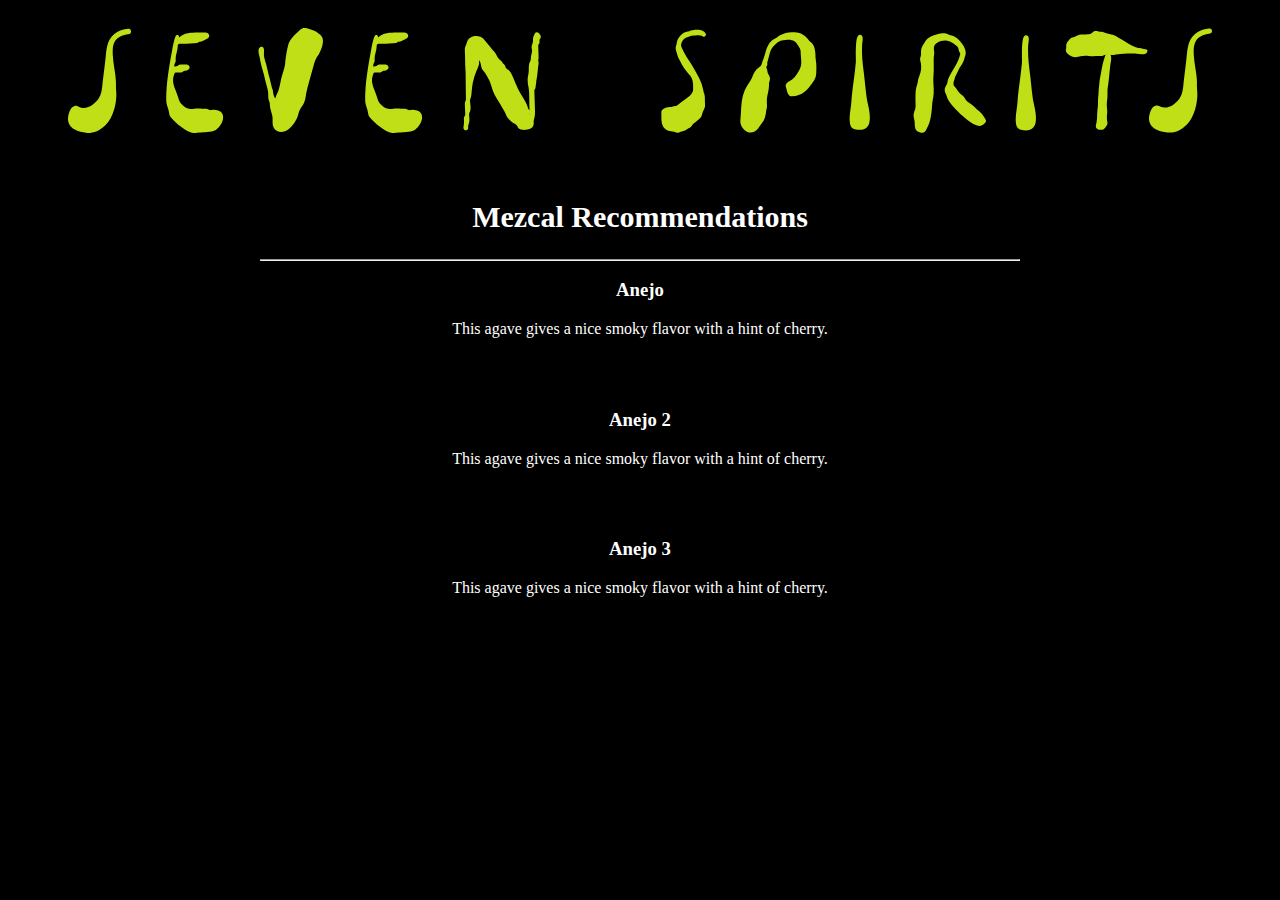
==== index.html @ ddb49ea9 "changed list.html" ====
<!DOCTYPE html>
<html lang="en">
<head>
    <meta charset="UTF-8">
    <meta name="viewport" content="width=device-width, initial-scale=1.0">
    <link rel="stylesheet" href="list.css"
    >
    <title>Mezcal List</title>
</head>
<body>
    <img class="image" src="images/sslogo.svg">
    <br></br>
    <h2>Mezcal Recommendations</h2>
    <hr></hr>
    <div>
        <h3>Anejo</h3>
        <p>This agave gives a nice smoky flavor with a hint of cherry.</p>
    </div>
    <br></br>
    <div>
        <h3>Anejo 2</h3>
        <p>This agave gives a nice smoky flavor with a hint of cherry.</p>
    </div>
    <br></br>
    <div>
        <h3>Anejo 3</h3>
        <p>This agave gives a nice smoky flavor with a hint of cherry.</p>
    </div>
    <br></br>
    </p>

</body>
</html>
---- list.css ----
*{
    text-align: center;
    background-color: black;
    color: white;
}
h2{
    font-size: 30px;
}
.image {
    padding: 20px;
    position: relative;
    margin:  0px 40px;
    border-radius: 20px
}
hr {
    width: 60%;
    position: relative;
}
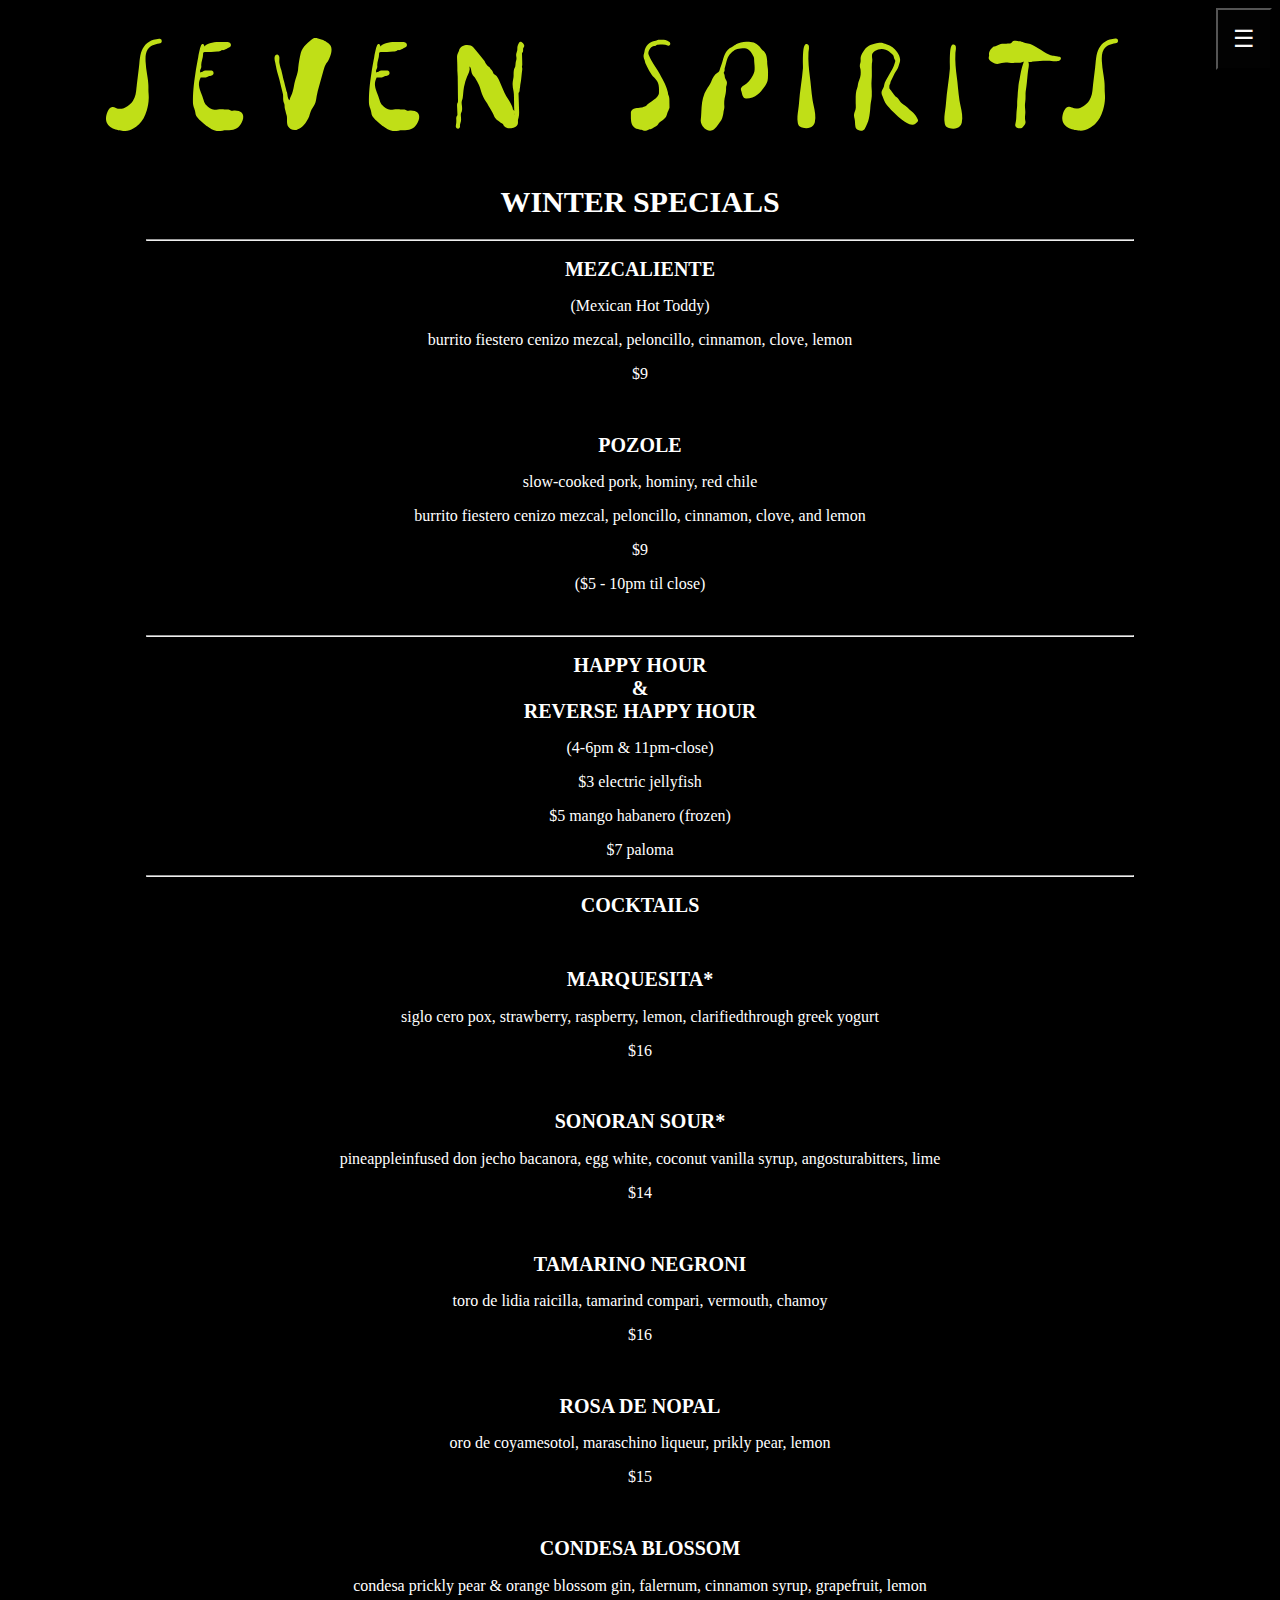
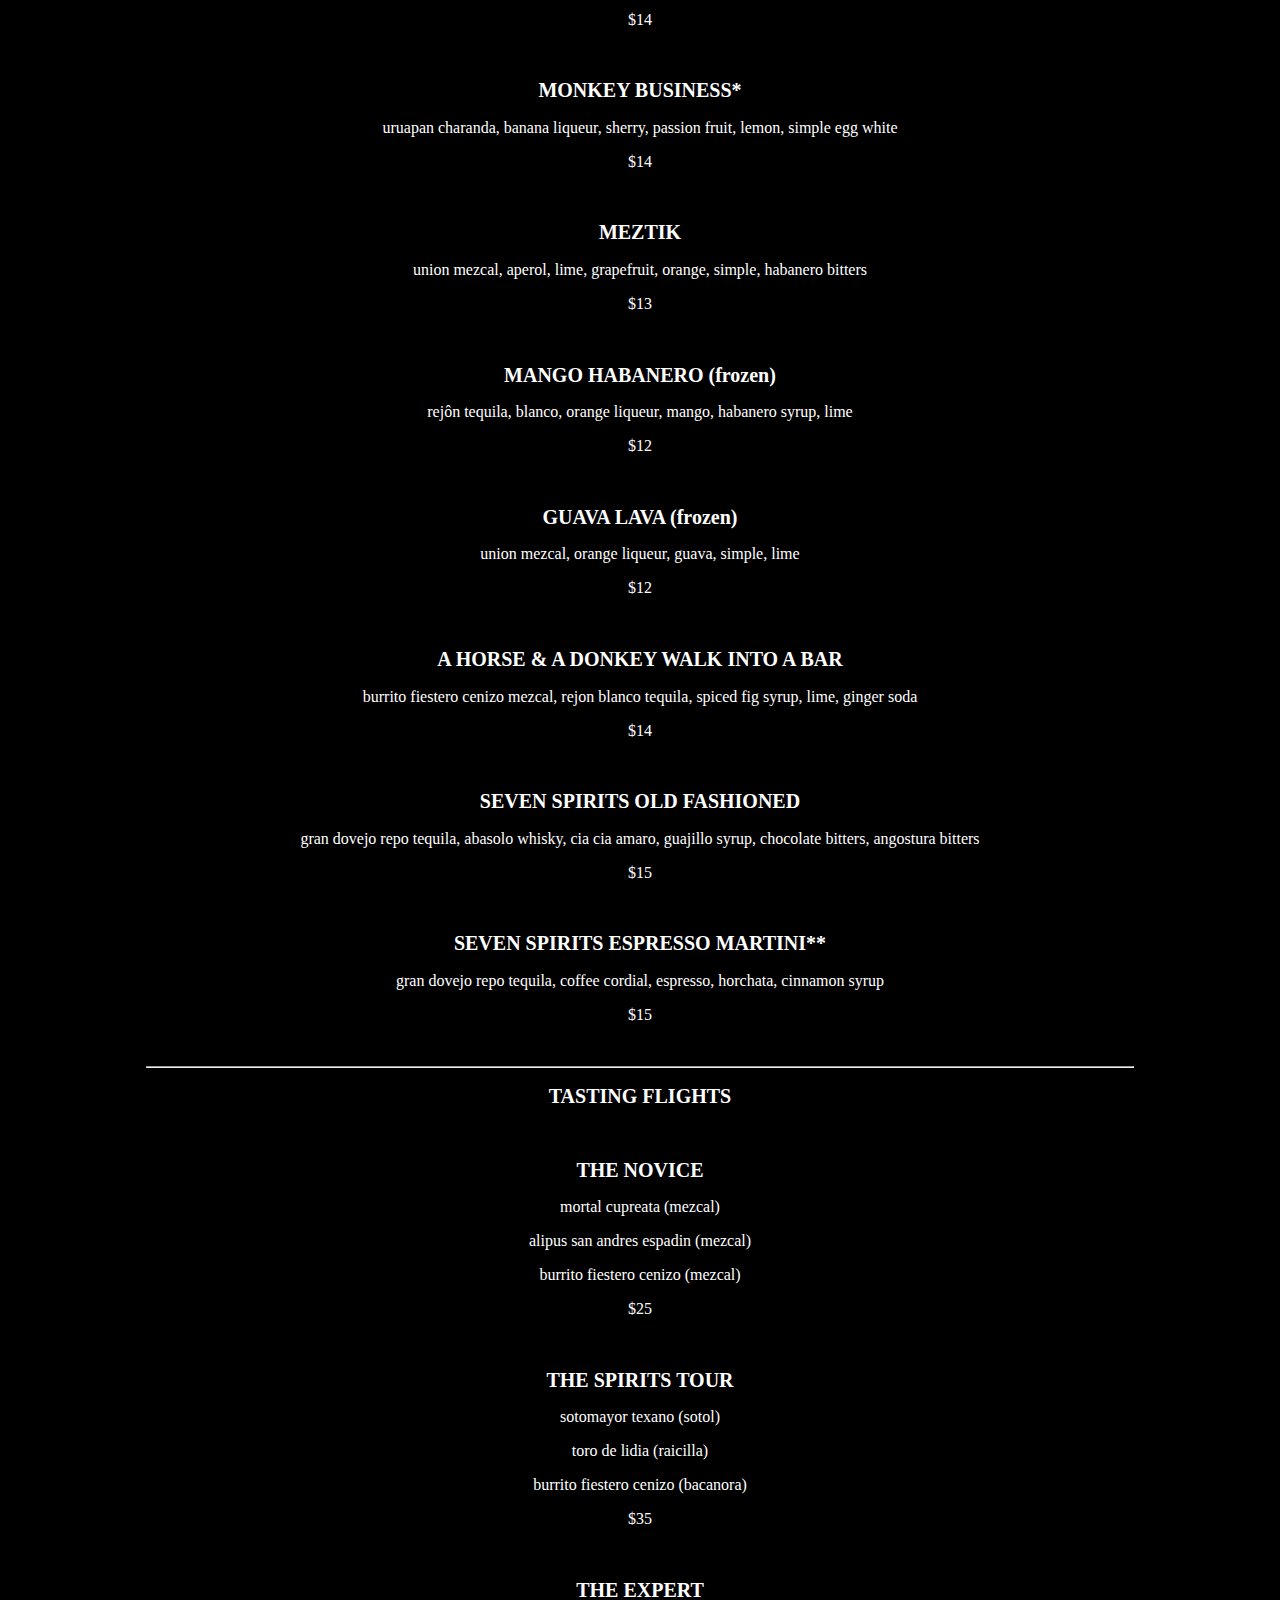
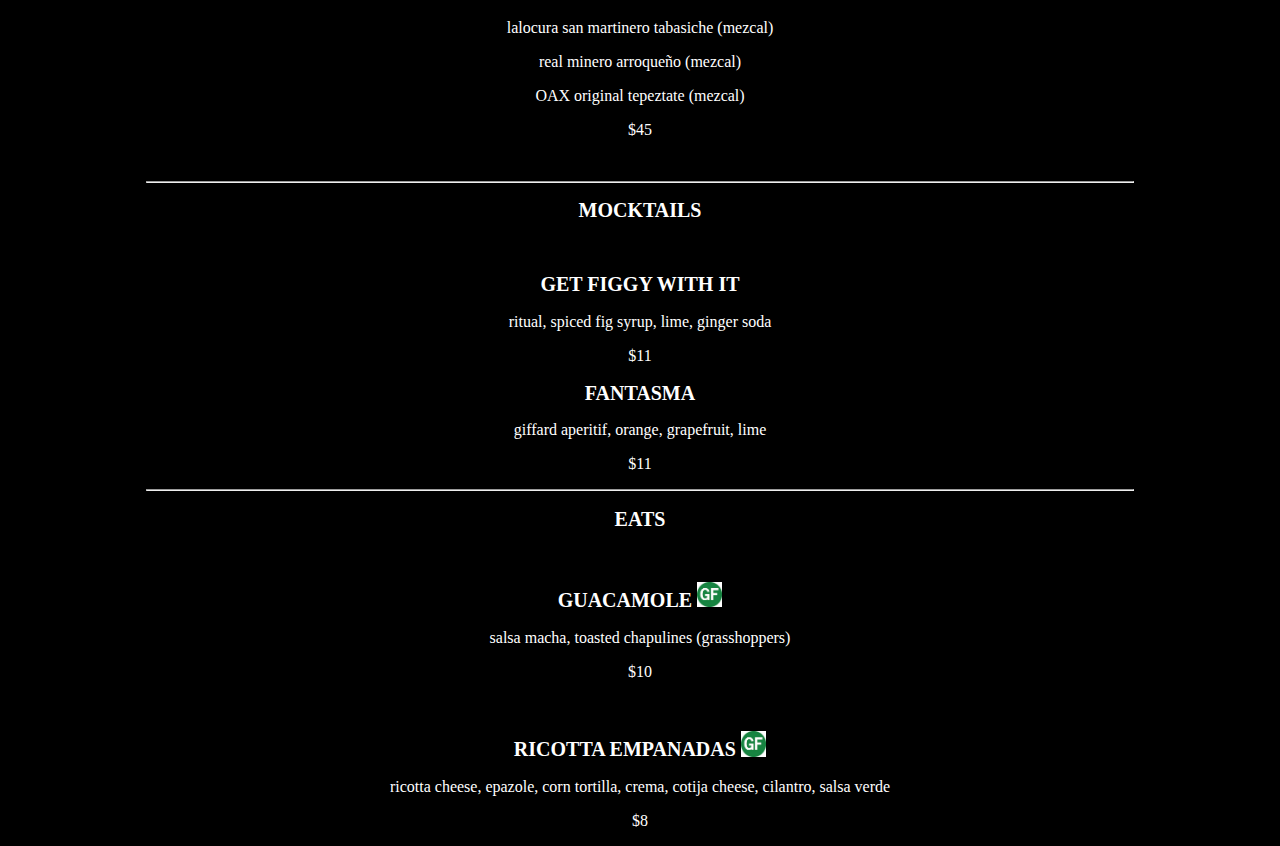
==== commit 56b2ca73: "almost finished adding all items and working on hamburger nav" ====
--- a/index.html
+++ b/index.html
@@ -3,31 +3,138 @@
 <head>
     <meta charset="UTF-8">
     <meta name="viewport" content="width=device-width, initial-scale=1.0">
-    <link rel="stylesheet" href="list.css"
-    >
+    <link rel="stylesheet" href="list.css">
     <title>Mezcal List</title>
 </head>
 <body>
+    <header>
+        <div id="hamburger-menu">
+            <button class="hamburger-button"> ☰ </button>
+            <div class="nav-links">
+                <a href="#">Recomendations</a>
+                <a href="#">Speciality Drinks</a>
+                <a href="#">Food</a>
+            </div>
+        </div>
+    </header>
     <img class="image" src="images/sslogo.svg">
-    <br></br>
-    <h2>Mezcal Recommendations</h2>
-    <hr></hr>
+    <br>
+    <h1>WINTER SPECIALS</h1>
+    <hr>
     <div>
-        <h3>Anejo</h3>
-        <p>This agave gives a nice smoky flavor with a hint of cherry.</p>
+        <h2>MEZCALIENTE</h2>
+        <P>(Mexican Hot Toddy)</P>
+        <p>burrito fiestero cenizo mezcal, peloncillo, cinnamon, clove, lemon</p>
+        <p>$9</p>
     </div>
-    <br></br>
+    <br>
     <div>
-        <h3>Anejo 2</h3>
-        <p>This agave gives a nice smoky flavor with a hint of cherry.</p>
+        <h2>POZOLE</h2>
+        <P>slow-cooked pork, hominy, red chile</P>
+        <p>burrito fiestero cenizo mezcal, peloncillo, cinnamon, clove, and lemon</p>
+        <p>$9</p>
+        <p>($5 - 10pm til close)</p>
     </div>
-    <br></br>
-    <div>
-        <h3>Anejo 3</h3>
-        <p>This agave gives a nice smoky flavor with a hint of cherry.</p>
-    </div>
-    <br></br>
-    </p>
+    <br>
+    <hr>
+    <h2>HAPPY HOUR<BR>&<BR>REVERSE HAPPY HOUR</h2>
+        <P>(4-6pm & 11pm-close)</P>
+        <p>$3 electric jellyfish</p>
+        <p>$5 mango habanero (frozen)</p>
+        <p>$7 paloma</p>
+    <hr>
+    <h2>COCKTAILS</h2>
+    <BR>
+    <H2>MARQUESITA*</H2>
+    <p>siglo cero pox, strawberry, raspberry, lemon, clarifiedthrough greek yogurt</p>
+    <p>$16</p>
+    <br>
+    <h2>SONORAN SOUR*</h2>
+    <p>pineappleinfused don jecho bacanora, egg white, coconut vanilla syrup, angosturabitters, lime</p>
+    <p>$14</p>
+    <br>
+    <h2>TAMARINO NEGRONI</h2>
+    <p>toro de lidia raicilla, tamarind compari, vermouth, chamoy</p>
+    <p>$16</p>
+    <br>
+    <h2>ROSA DE NOPAL</h2>
+    <p>oro de coyamesotol, maraschino liqueur, prikly pear, lemon</p>
+    <p>$15</p>
+    <br>
+    <h2>CONDESA BLOSSOM</h2>
+    <p>condesa prickly pear & orange blossom gin, falernum, cinnamon syrup, grapefruit, lemon</p>
+    <p>$14</p>
+    <br>
+    <h2>MONKEY BUSINESS*</h2>
+    <p>uruapan charanda, banana liqueur, sherry, passion fruit, lemon, simple egg white</p>
+    <p>$14</p>
+    <br>
+    <h2>MEZTIK</h2>
+    <p>union mezcal, aperol, lime, grapefruit, orange, simple, habanero bitters</p>
+    <p>$13</p>
+    <br>
+    <h2>MANGO HABANERO (frozen)</h2>
+    <p>rejôn tequila, blanco, orange liqueur, mango, habanero syrup, lime</p>
+    <p>$12</p>
+    <br>
+    <h2>GUAVA LAVA (frozen)</h2>
+    <p>union mezcal, orange liqueur, guava, simple, lime</p>
+    <p>$12</p>
+    <br>
+    <h2>A HORSE & A DONKEY WALK INTO A BAR</h2>
+    <p>burrito fiestero cenizo mezcal, rejon blanco tequila, spiced fig syrup, lime, ginger soda</p>
+    <p>$14</p>
+    <br>
+    <h2>SEVEN SPIRITS OLD FASHIONED</h2>
+    <p>gran dovejo repo tequila, abasolo whisky, cia cia amaro, guajillo syrup, chocolate bitters, angostura bitters</p>
+    <p>$15</p>
+    <br>
+    <h2>SEVEN SPIRITS ESPRESSO MARTINI**</h2>
+    <p>gran dovejo repo tequila, coffee cordial, espresso, horchata, cinnamon syrup</p>
+    <p>$15</p>
+    <br>
+    <hr>
+    <h2>TASTING FLIGHTS</h2>
+    <BR>
+    <h2>THE NOVICE</h2>
+    <p>mortal cupreata (mezcal)</p>
+    <p>alipus san andres espadin (mezcal)</p>
+    <p>burrito fiestero cenizo (mezcal)</p>
+    <p>$25</p>
+    <br>
+    <h2>THE SPIRITS TOUR</h2>
+    <p>sotomayor texano (sotol)</p>
+    <p>toro de lidia (raicilla)</p>
+    <p>burrito fiestero cenizo (bacanora)</p>
+    <p>$35</p>
+    <br>
+    <h2>THE EXPERT</h2>
+    <p>lalocura san martinero tabasiche (mezcal)</p>
+    <p>real minero arroqueño (mezcal)</p>
+    <p>OAX original tepeztate (mezcal)</p>
+    <p>$45</p>
+    <br>
+    <hr>
+    <h2>MOCKTAILS</h2>
+    <BR>
+        <H2>GET FIGGY WITH IT</H2>
+        <p>ritual, spiced fig syrup, lime, ginger soda</p>
+        <p>$11</p>
+        <H2>FANTASMA</H2>
+        <p>giffard aperitif, orange, grapefruit, lime</p>
+        <p>$11</p>
+<hr>
+<h2>EATS</h2>
+<BR>
+    <h2>GUACAMOLE <img src="images/gf.jpeg" class="gf"></h2>
+    <P>salsa macha, toasted chapulines (grasshoppers)</P>
+    <p>$10</p>
+    <br>
+    <h2>RICOTTA EMPANADAS <img src="images/gf.jpeg" class="gf"></h2>
+    <P>ricotta cheese, epazole, corn tortilla, crema, cotija cheese, cilantro, salsa verde</P>
+    <p>$8</p>
+
 
 </body>
+<script src="list.js"></script>
 </html>
--- a/list.css
+++ b/list.css
@@ -3,16 +3,54 @@
     background-color: black;
     color: white;
 }
-h2{
+h1{
     font-size: 30px;
 }
+h2{
+    font-size: 20px;
+}
 .image {
-    padding: 20px;
+    width: 80%;
+    padding: 30px 30px;
     position: relative;
     margin:  0px 40px;
     border-radius: 20px
 }
 hr {
-    width: 60%;
+    width: 78%;
     position: relative;
+}
+button.hamburger-button{
+    float: right;
+}
+.hamburger-button {
+    background-color: #020202;
+    color: rgb(251, 249, 249);
+    padding: 15px;
+    font-size: 24px;
+    cursor: pointer;
+ }
+ .nav-links {
+    display: none;
+    background-color: #333;
+    color: white;
+ }
+ .nav-links a {
+    display: block;
+    padding: 15px;
+    color: white;
+    text-decoration: none;
+ }
+ .nav-links a:hover {
+    background-color: #111;
+ }
+ .gf {
+    width: 2%;
+    position: relative;
+ }
+
+@media (max-width:600px){
+    body {
+        font-size: 14px;
+    }
 }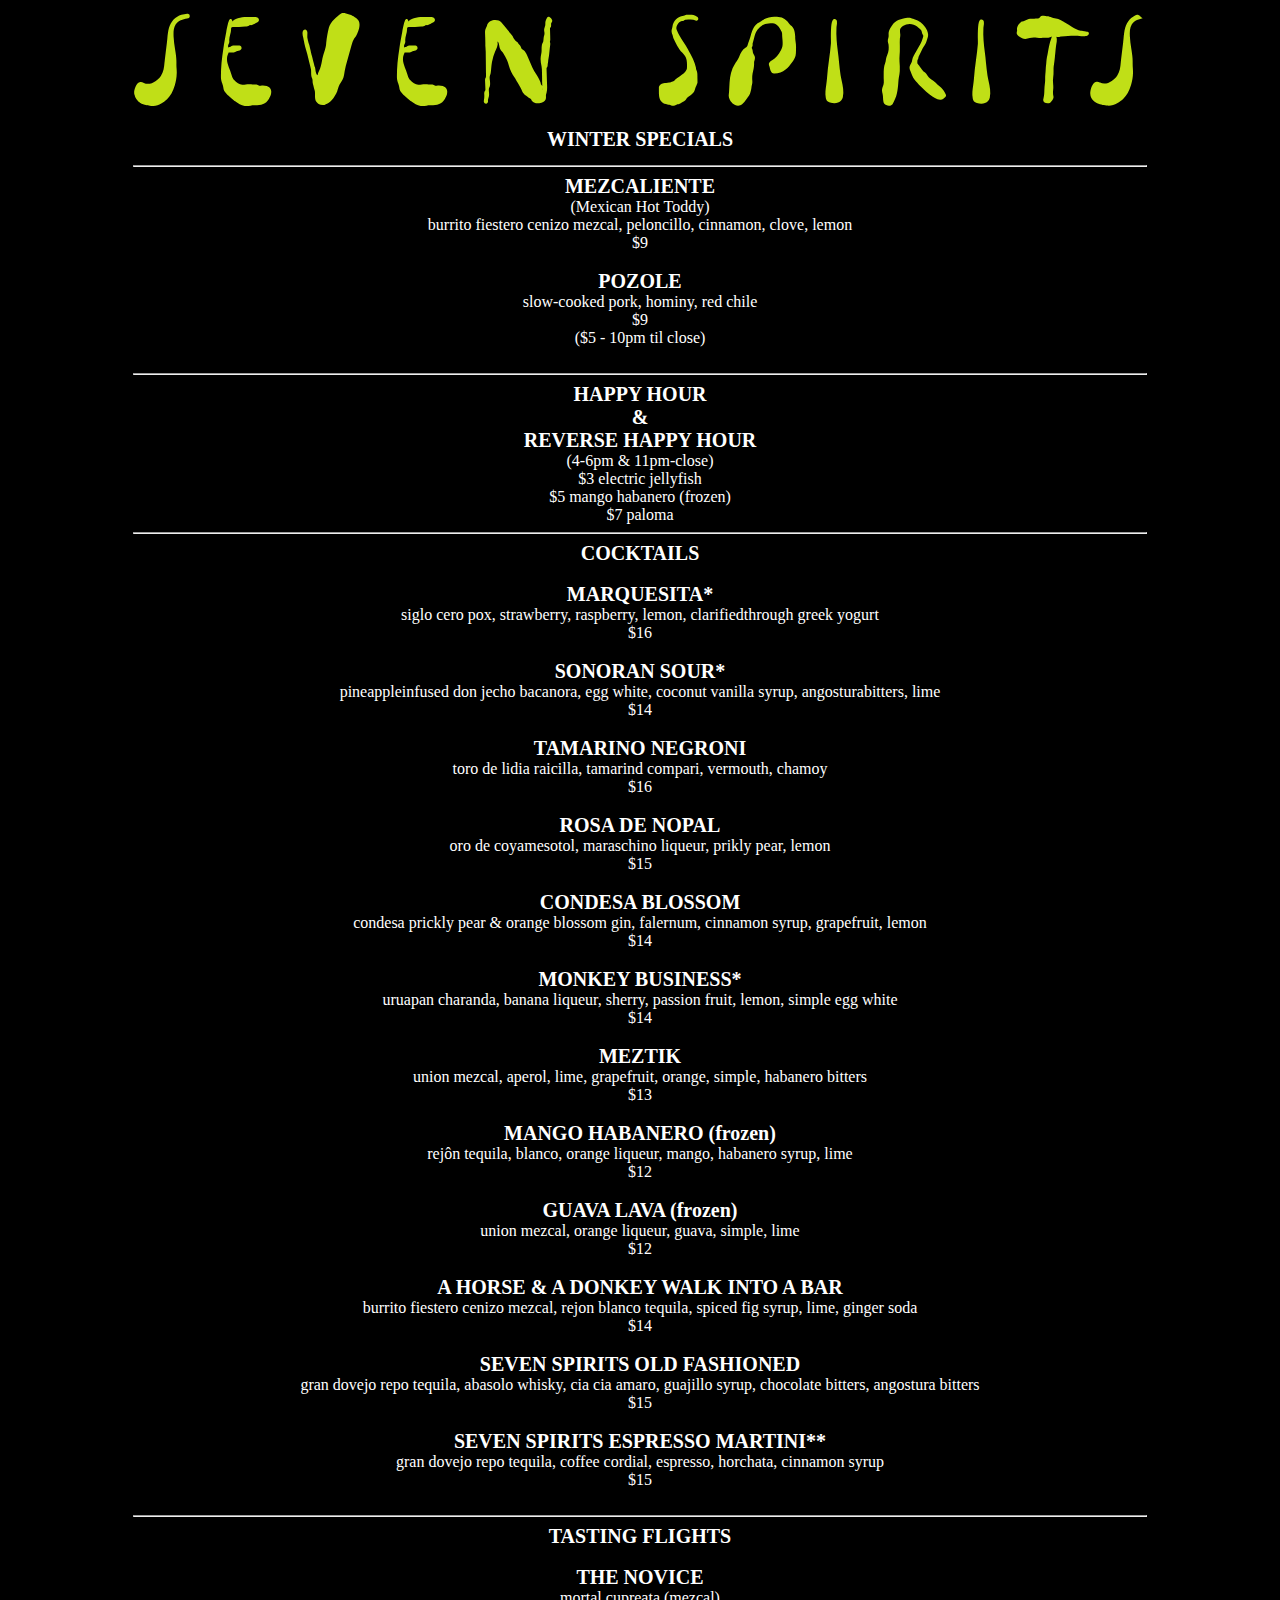
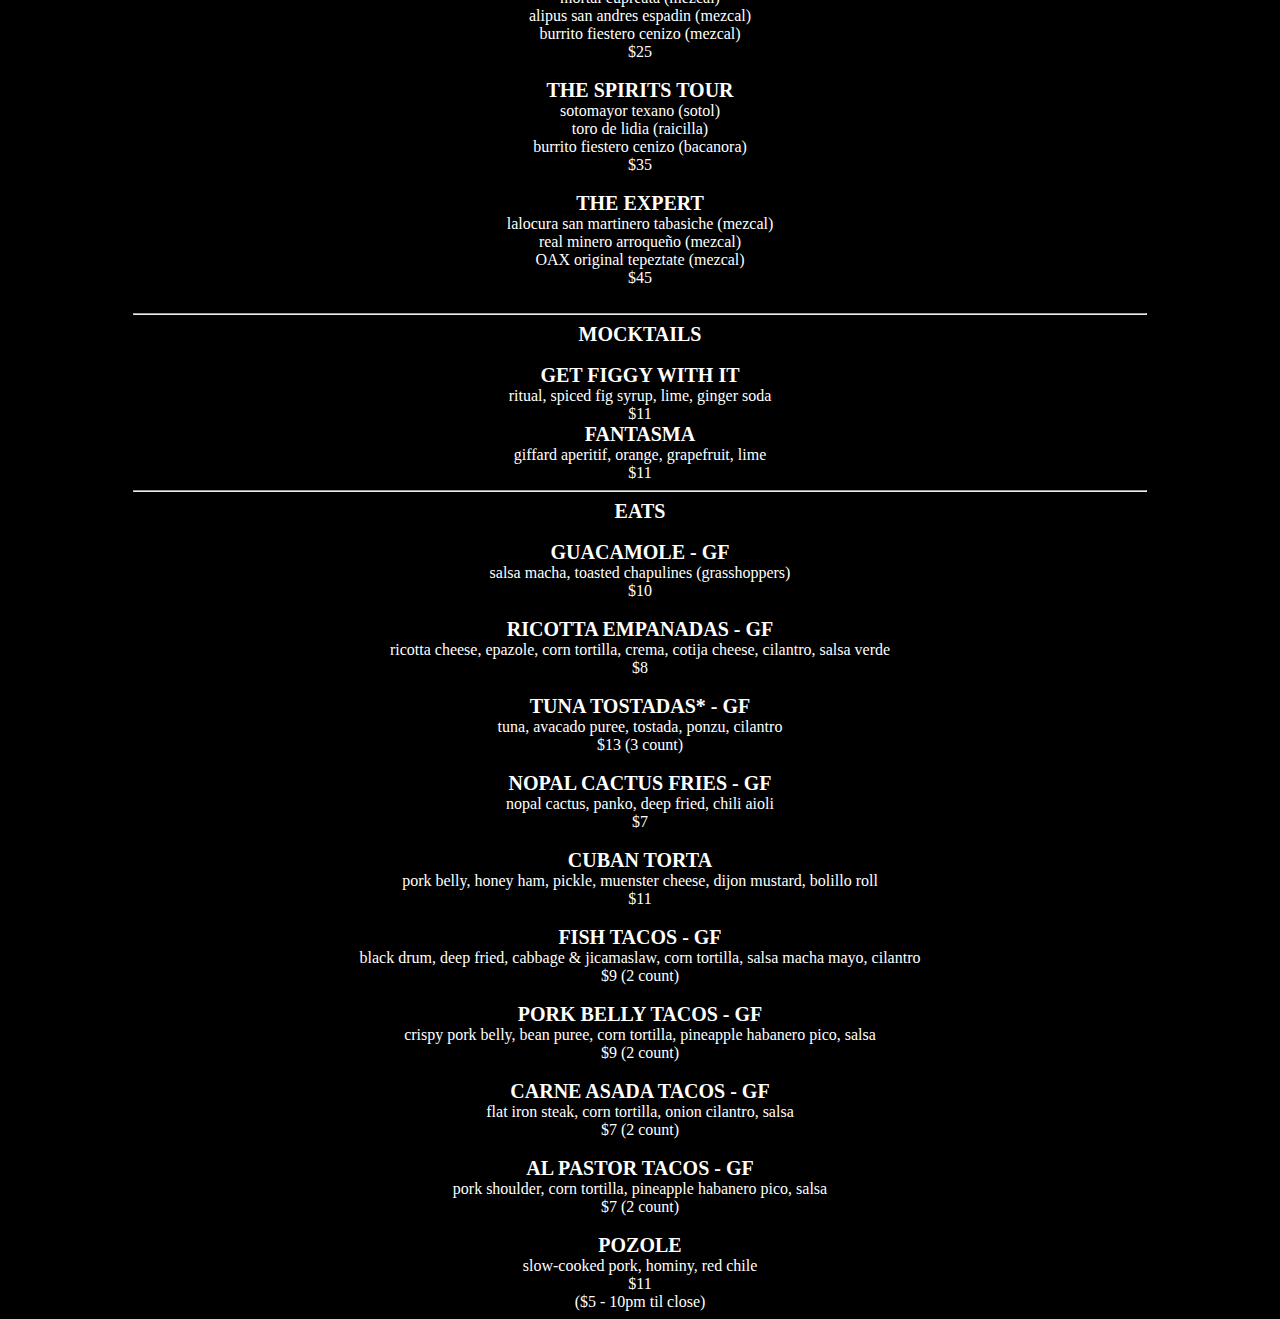
==== commit 68e990c2: "edits on css and deleted hamburger menu" ====
--- a/index.html
+++ b/index.html
@@ -7,31 +7,20 @@
     <title>Mezcal List</title>
 </head>
 <body>
-    <header>
-        <div id="hamburger-menu">
-            <button class="hamburger-button"> ☰ </button>
-            <div class="nav-links">
-                <a href="#">Recomendations</a>
-                <a href="#">Speciality Drinks</a>
-                <a href="#">Food</a>
-            </div>
-        </div>
-    </header>
     <img class="image" src="images/sslogo.svg">
     <br>
     <h1>WINTER SPECIALS</h1>
     <hr>
     <div>
         <h2>MEZCALIENTE</h2>
-        <P>(Mexican Hot Toddy)</P>
+        <p>(Mexican Hot Toddy)</p>
         <p>burrito fiestero cenizo mezcal, peloncillo, cinnamon, clove, lemon</p>
         <p>$9</p>
     </div>
     <br>
     <div>
         <h2>POZOLE</h2>
-        <P>slow-cooked pork, hominy, red chile</P>
-        <p>burrito fiestero cenizo mezcal, peloncillo, cinnamon, clove, and lemon</p>
+        <p>slow-cooked pork, hominy, red chile</p>
         <p>$9</p>
         <p>($5 - 10pm til close)</p>
     </div>
@@ -44,7 +33,7 @@
         <p>$7 paloma</p>
     <hr>
     <h2>COCKTAILS</h2>
-    <BR>
+    <br>
     <H2>MARQUESITA*</H2>
     <p>siglo cero pox, strawberry, raspberry, lemon, clarifiedthrough greek yogurt</p>
     <p>$16</p>
@@ -95,7 +84,7 @@
     <br>
     <hr>
     <h2>TASTING FLIGHTS</h2>
-    <BR>
+    <br>
     <h2>THE NOVICE</h2>
     <p>mortal cupreata (mezcal)</p>
     <p>alipus san andres espadin (mezcal)</p>
@@ -116,7 +105,7 @@
     <br>
     <hr>
     <h2>MOCKTAILS</h2>
-    <BR>
+    <br>
         <H2>GET FIGGY WITH IT</H2>
         <p>ritual, spiced fig syrup, lime, ginger soda</p>
         <p>$11</p>
@@ -125,16 +114,47 @@
         <p>$11</p>
 <hr>
 <h2>EATS</h2>
-<BR>
-    <h2>GUACAMOLE <img src="images/gf.jpeg" class="gf"></h2>
+<br>
+    <h2>GUACAMOLE -  GF</h2>
     <P>salsa macha, toasted chapulines (grasshoppers)</P>
     <p>$10</p>
     <br>
-    <h2>RICOTTA EMPANADAS <img src="images/gf.jpeg" class="gf"></h2>
-    <P>ricotta cheese, epazole, corn tortilla, crema, cotija cheese, cilantro, salsa verde</P>
+    <h2>RICOTTA EMPANADAS - GF</h2>
+    <p>ricotta cheese, epazole, corn tortilla, crema, cotija cheese, cilantro, salsa verde</p>
     <p>$8</p>
-
-
+    <br>
+    <h2>TUNA TOSTADAS* - GF</h2>
+    <p>tuna, avacado puree, tostada, ponzu, cilantro</p>
+    <p>$13 (3 count)</p>
+    <br>
+    <h2>NOPAL CACTUS FRIES - GF</h2>
+    <p>nopal cactus, panko, deep fried, chili aioli</p>
+    <p>$7</p>
+    <br>
+    <h2>CUBAN TORTA</h2>
+    <p>pork belly, honey ham, pickle, muenster cheese, dijon mustard, bolillo roll</p>
+    <p>$11</p>
+    <br>
+    <h2>FISH TACOS - GF</h2>
+    <p>black drum, deep fried, cabbage & jicamaslaw, corn tortilla, salsa macha mayo, cilantro</p>
+    <p>$9 (2 count)</p>
+    <br>
+    <h2>PORK BELLY TACOS - GF</h2>
+    <p>crispy pork belly, bean puree, corn tortilla, pineapple habanero pico, salsa</p>
+    <p>$9 (2 count)</p>
+    <br>
+    <h2>CARNE ASADA TACOS - GF</h2>
+    <p>flat iron steak, corn tortilla, onion cilantro, salsa</p>
+    <p>$7 (2 count)</p>
+    <br>
+    <h2>AL PASTOR TACOS - GF</h2>
+    <p>pork shoulder, corn tortilla, pineapple habanero pico, salsa</p>
+    <p>$7 (2 count)</p>
+    <br>
+    <h2>POZOLE</h2>
+    <p>slow-cooked pork, hominy, red chile</p>
+    <p>$11</p>
+    <p>($5 - 10pm til close)</p>
 </body>
 <script src="list.js"></script>
 </html>
--- a/list.css
+++ b/list.css
@@ -2,31 +2,35 @@
     text-align: center;
     background-color: black;
     color: white;
+    
+}
+p{
+    margin: 0 40px;
 }
 h1{
-    font-size: 30px;
+    font-size: 20px;
 }
 h2{
     font-size: 20px;
+    margin: 0 40px;
 }
 .image {
     width: 80%;
-    padding: 30px 30px;
+    padding: 5px 5px ;
     position: relative;
     margin:  0px 40px;
     border-radius: 20px
 }
 hr {
-    width: 78%;
+    width: 80%;
     position: relative;
 }
 button.hamburger-button{
-    float: right;
+    float: left;
 }
 .hamburger-button {
     background-color: #020202;
     color: rgb(251, 249, 249);
-    padding: 15px;
     font-size: 24px;
     cursor: pointer;
  }
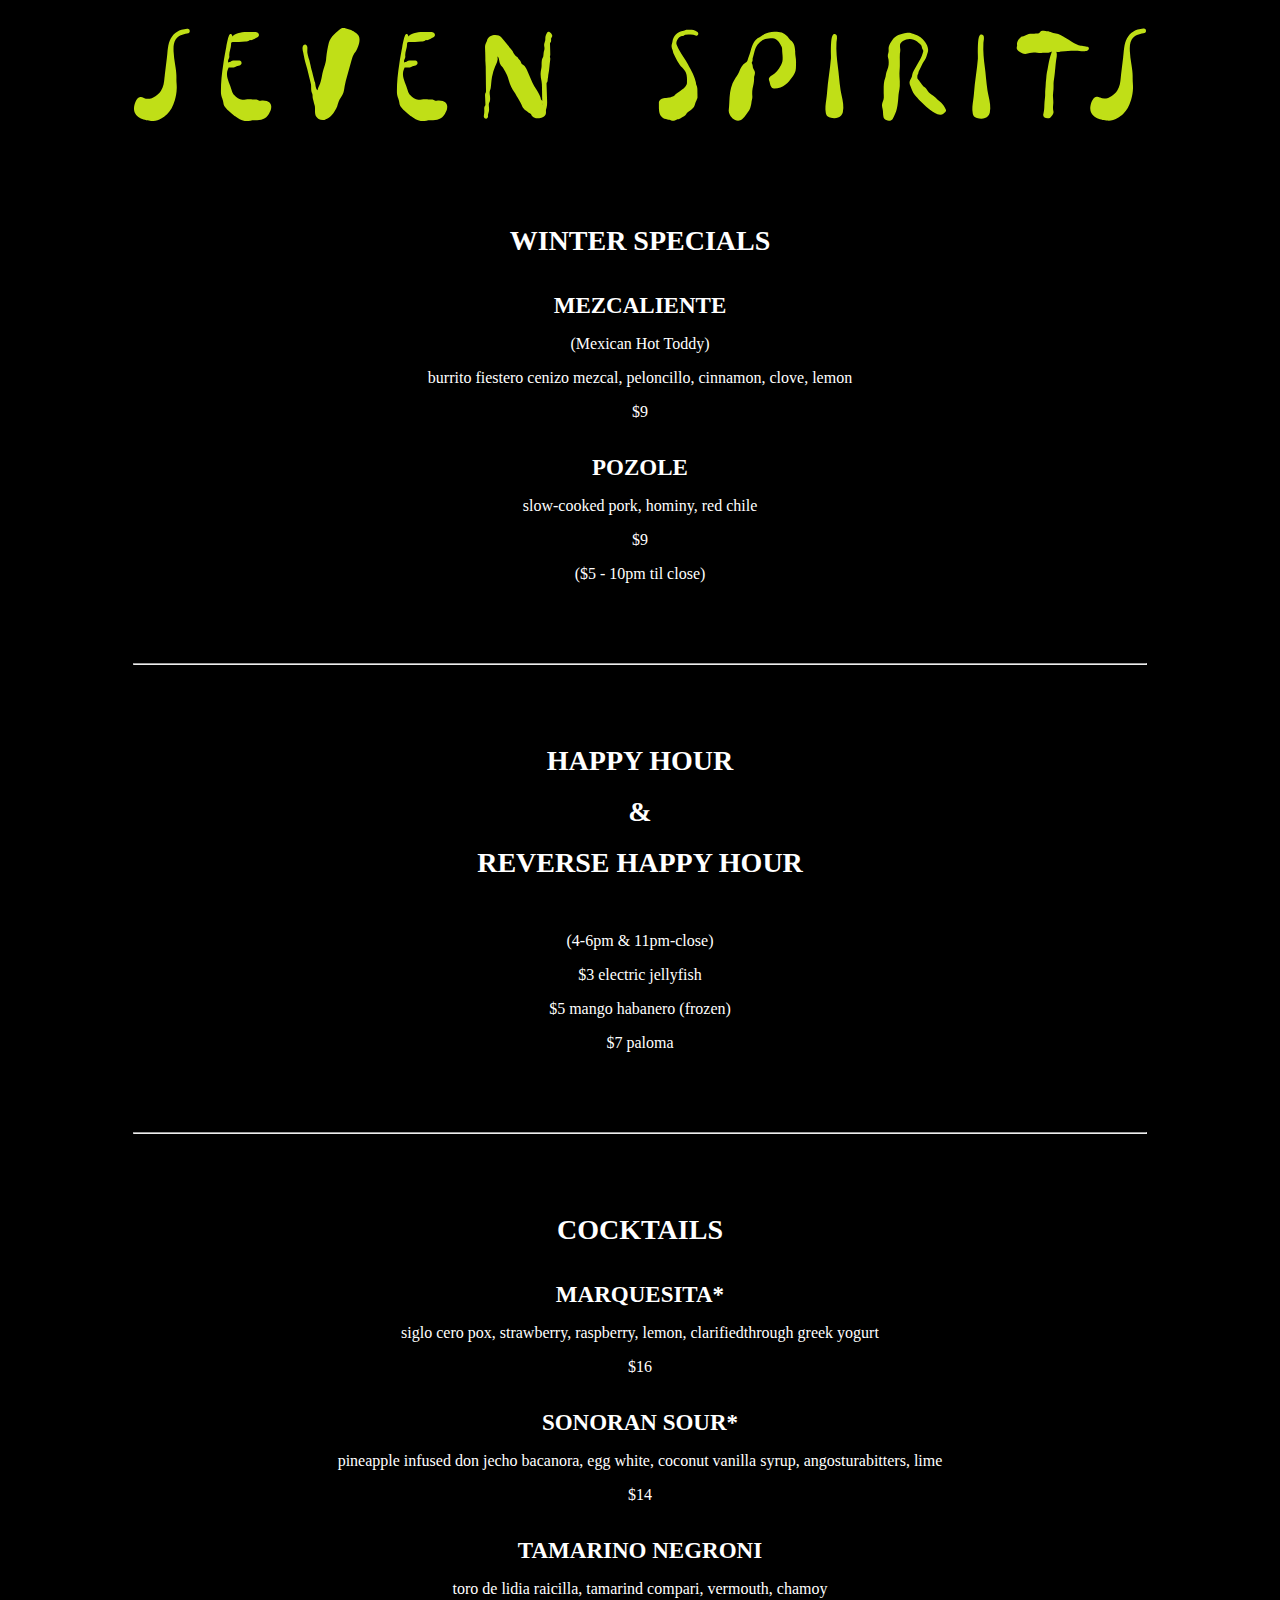
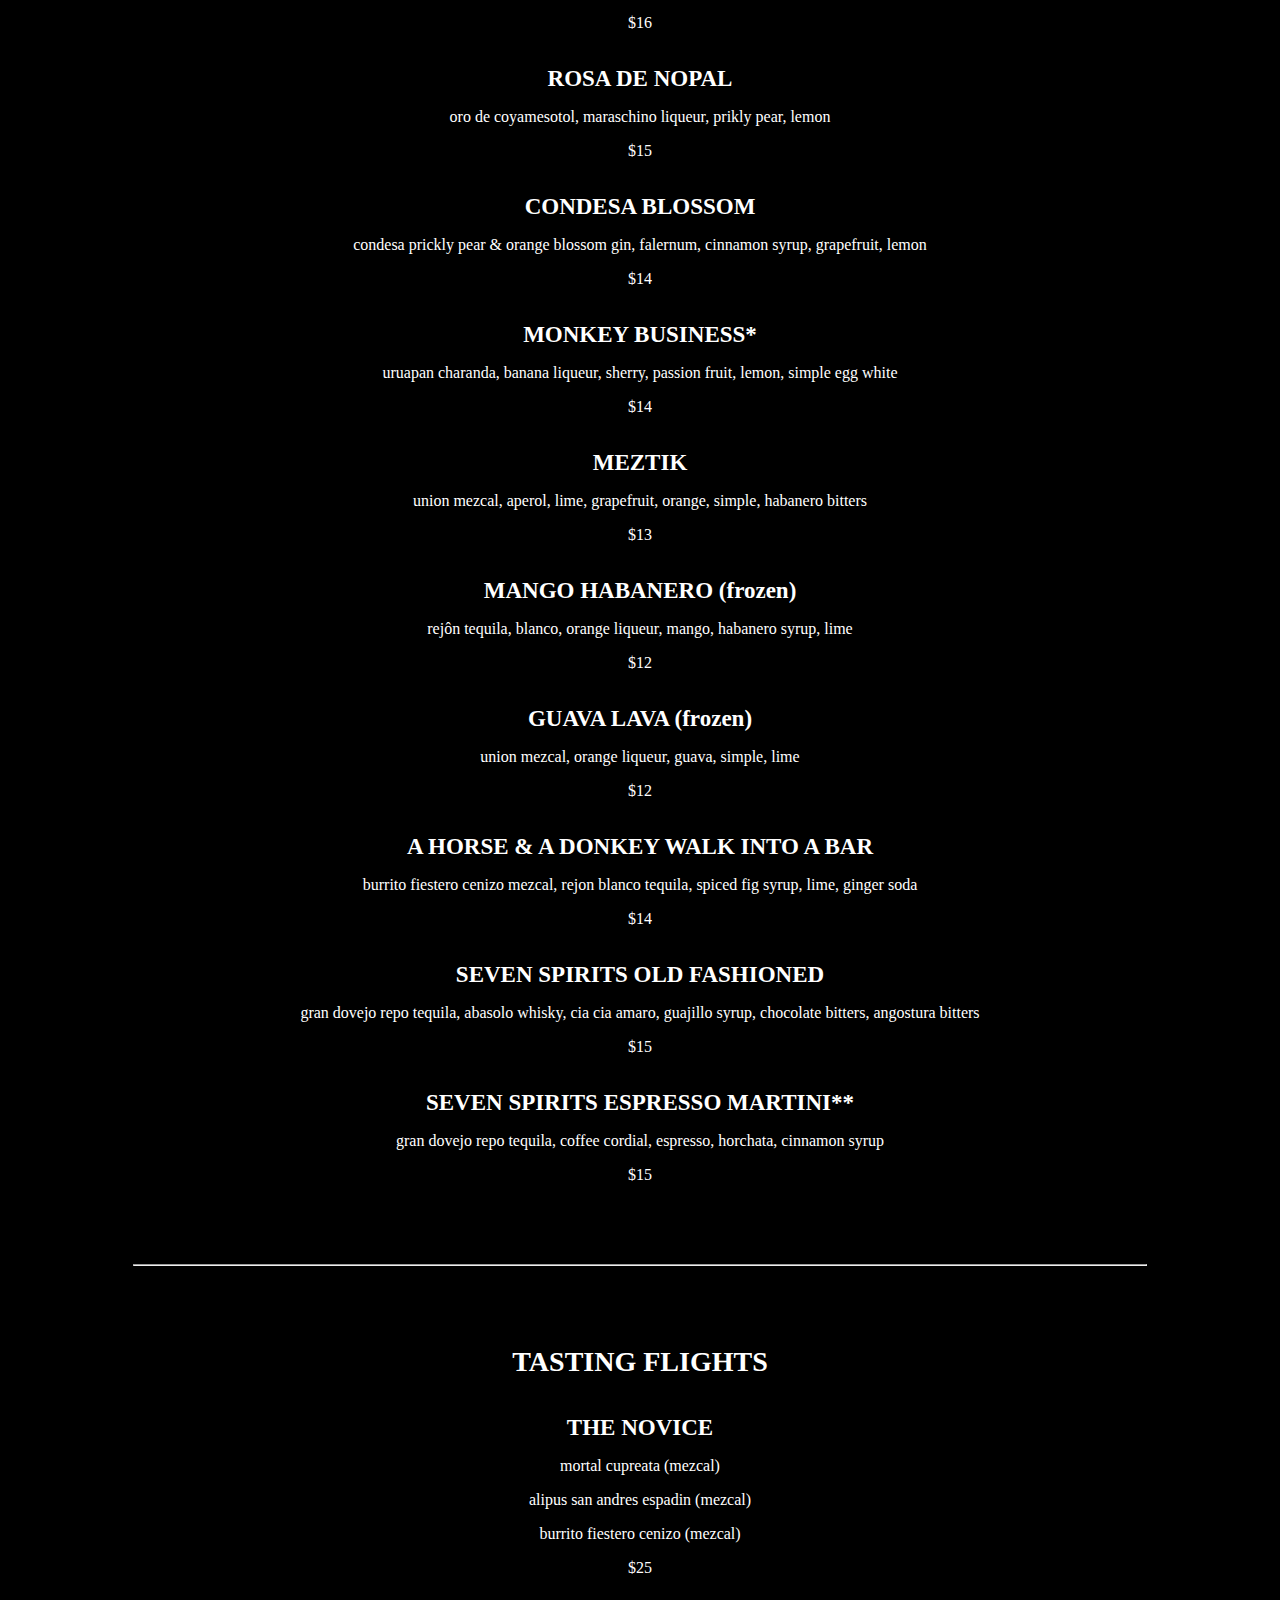
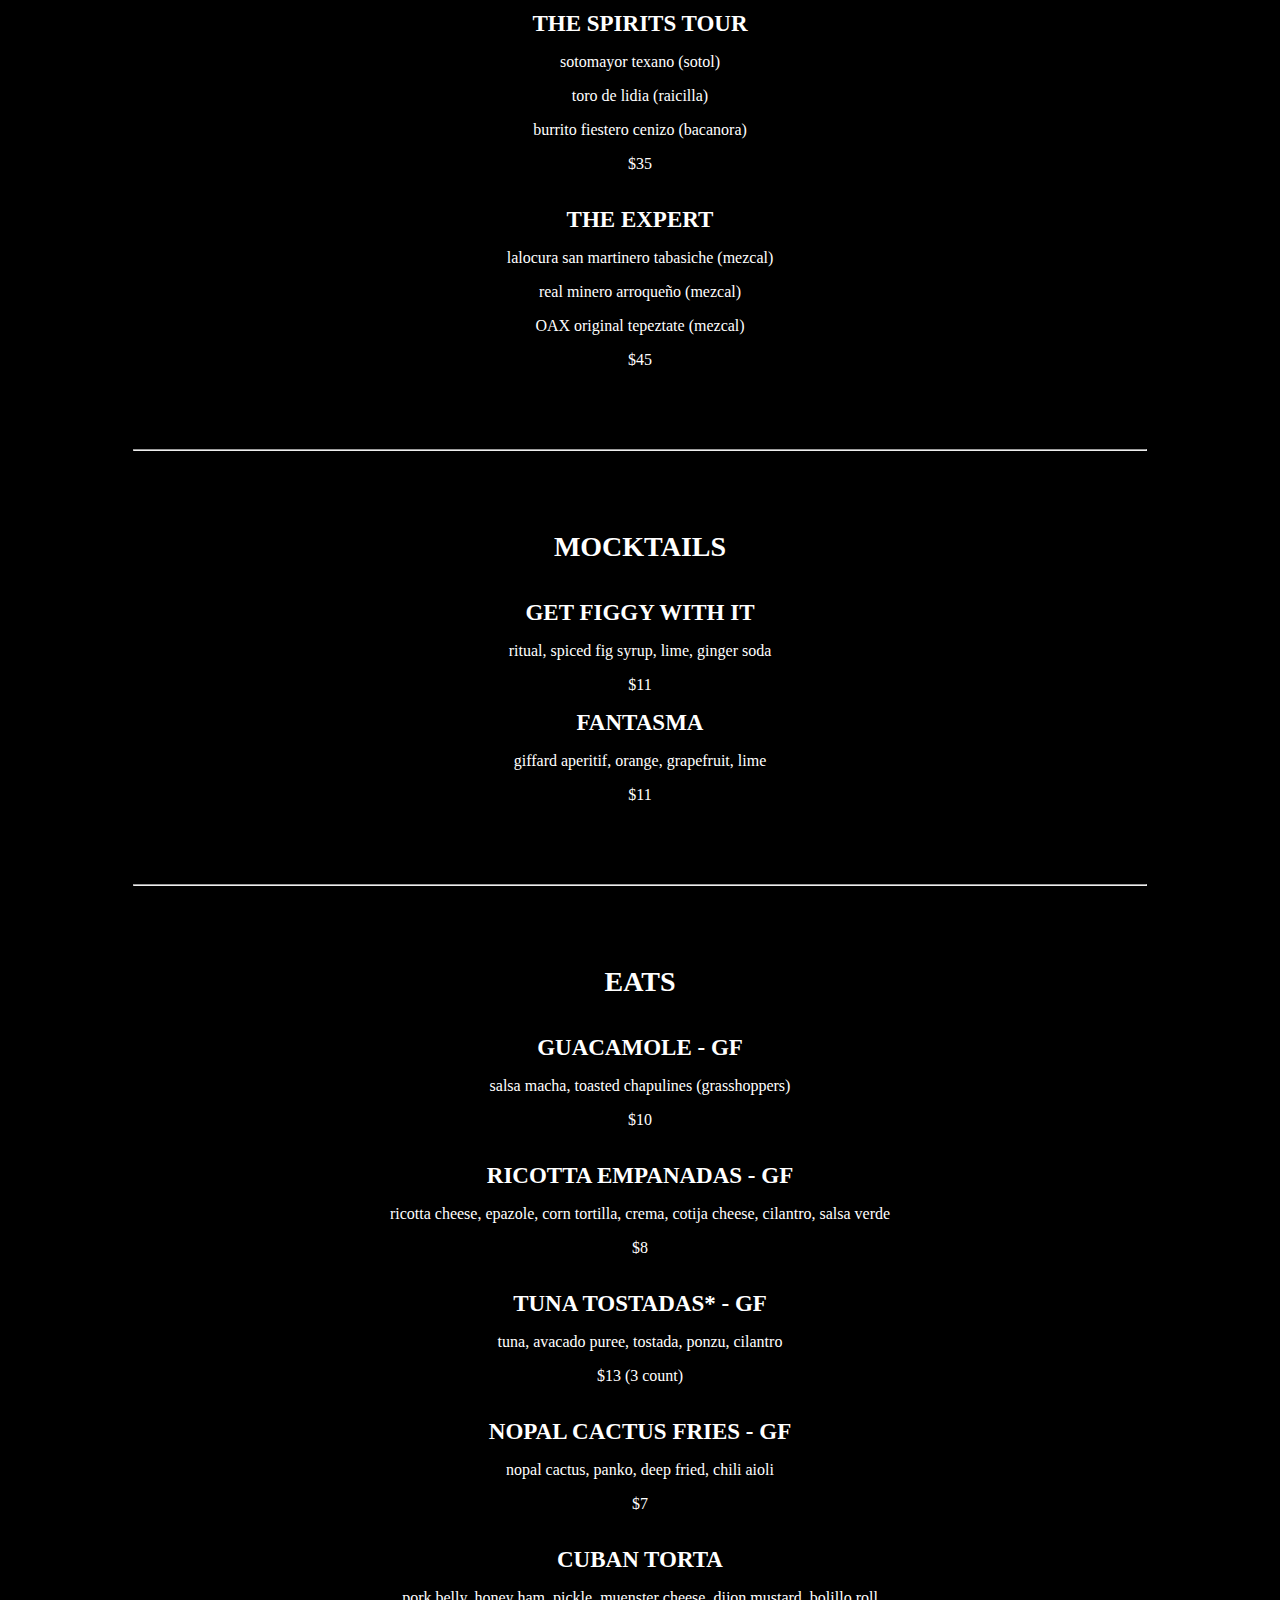
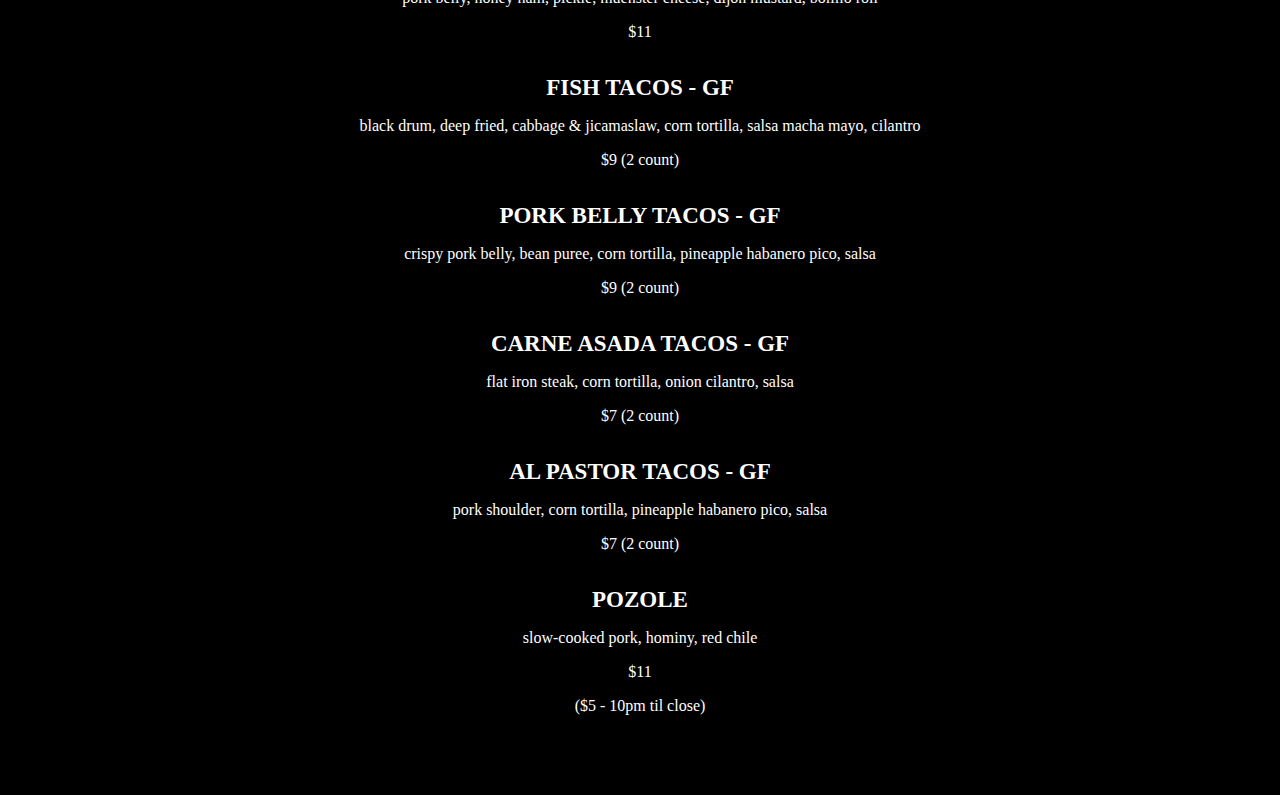
==== commit 7db982bd: "adjusted css and html for spacing" ====
--- a/index.html
+++ b/index.html
@@ -8,38 +8,38 @@
 </head>
 <body>
     <img class="image" src="images/sslogo.svg">
+    <section>
+        <h1>WINTER SPECIALS</h1>
     <br>
-    <h1>WINTER SPECIALS</h1>
-    <hr>
-    <div>
-        <h2>MEZCALIENTE</h2>
+    <h2>MEZCALIENTE</h2>
         <p>(Mexican Hot Toddy)</p>
         <p>burrito fiestero cenizo mezcal, peloncillo, cinnamon, clove, lemon</p>
         <p>$9</p>
-    </div>
     <br>
-    <div>
         <h2>POZOLE</h2>
         <p>slow-cooked pork, hominy, red chile</p>
         <p>$9</p>
         <p>($5 - 10pm til close)</p>
-    </div>
-    <br>
+    </section>
     <hr>
-    <h2>HAPPY HOUR<BR>&<BR>REVERSE HAPPY HOUR</h2>
+    <section>
+        <h1>HAPPY HOUR<br><h1>&</h1><h1>REVERSE HAPPY HOUR</h1>
+        <br>
         <P>(4-6pm & 11pm-close)</P>
         <p>$3 electric jellyfish</p>
         <p>$5 mango habanero (frozen)</p>
         <p>$7 paloma</p>
+    </section>
     <hr>
-    <h2>COCKTAILS</h2>
+    <section>
+    <h1>COCKTAILS</h1>
     <br>
-    <H2>MARQUESITA*</H2>
+    <h2>MARQUESITA*</h2>
     <p>siglo cero pox, strawberry, raspberry, lemon, clarifiedthrough greek yogurt</p>
     <p>$16</p>
     <br>
     <h2>SONORAN SOUR*</h2>
-    <p>pineappleinfused don jecho bacanora, egg white, coconut vanilla syrup, angosturabitters, lime</p>
+    <p>pineapple infused don jecho bacanora, egg white, coconut vanilla syrup, angosturabitters, lime</p>
     <p>$14</p>
     <br>
     <h2>TAMARINO NEGRONI</h2>
@@ -81,9 +81,10 @@
     <h2>SEVEN SPIRITS ESPRESSO MARTINI**</h2>
     <p>gran dovejo repo tequila, coffee cordial, espresso, horchata, cinnamon syrup</p>
     <p>$15</p>
-    <br>
+    </section>
     <hr>
-    <h2>TASTING FLIGHTS</h2>
+    <section>
+    <h1>TASTING FLIGHTS</h1>
     <br>
     <h2>THE NOVICE</h2>
     <p>mortal cupreata (mezcal)</p>
@@ -102,9 +103,10 @@
     <p>real minero arroqueño (mezcal)</p>
     <p>OAX original tepeztate (mezcal)</p>
     <p>$45</p>
-    <br>
+    </section>
     <hr>
-    <h2>MOCKTAILS</h2>
+    <section>
+    <h1>MOCKTAILS</h1>
     <br>
         <H2>GET FIGGY WITH IT</H2>
         <p>ritual, spiced fig syrup, lime, ginger soda</p>
@@ -112,8 +114,10 @@
         <H2>FANTASMA</H2>
         <p>giffard aperitif, orange, grapefruit, lime</p>
         <p>$11</p>
+    </section>
 <hr>
-<h2>EATS</h2>
+<section>
+<h1>EATS</h1>
 <br>
     <h2>GUACAMOLE -  GF</h2>
     <P>salsa macha, toasted chapulines (grasshoppers)</P>
@@ -155,6 +159,7 @@
     <p>slow-cooked pork, hominy, red chile</p>
     <p>$11</p>
     <p>($5 - 10pm til close)</p>
+</section>
 </body>
 <script src="list.js"></script>
 </html>
--- a/list.css
+++ b/list.css
@@ -5,18 +5,20 @@
     
 }
 p{
-    margin: 0 40px;
+    font-size: 16px;
 }
 h1{
-    font-size: 20px;
+    font-size: 28px;
+    font-style: bold;
 }
 h2{
-    font-size: 20px;
+    font-size: 23px;
     margin: 0 40px;
+    font-style: bold;
 }
 .image {
     width: 80%;
-    padding: 5px 5px ;
+    padding: 20px 0px 20px;
     position: relative;
     margin:  0px 40px;
     border-radius: 20px
@@ -24,6 +26,10 @@
 hr {
     width: 80%;
     position: relative;
+}
+section {
+    margin-bottom: 5em;
+    margin-top: 5em;
 }
 button.hamburger-button{
     float: left;
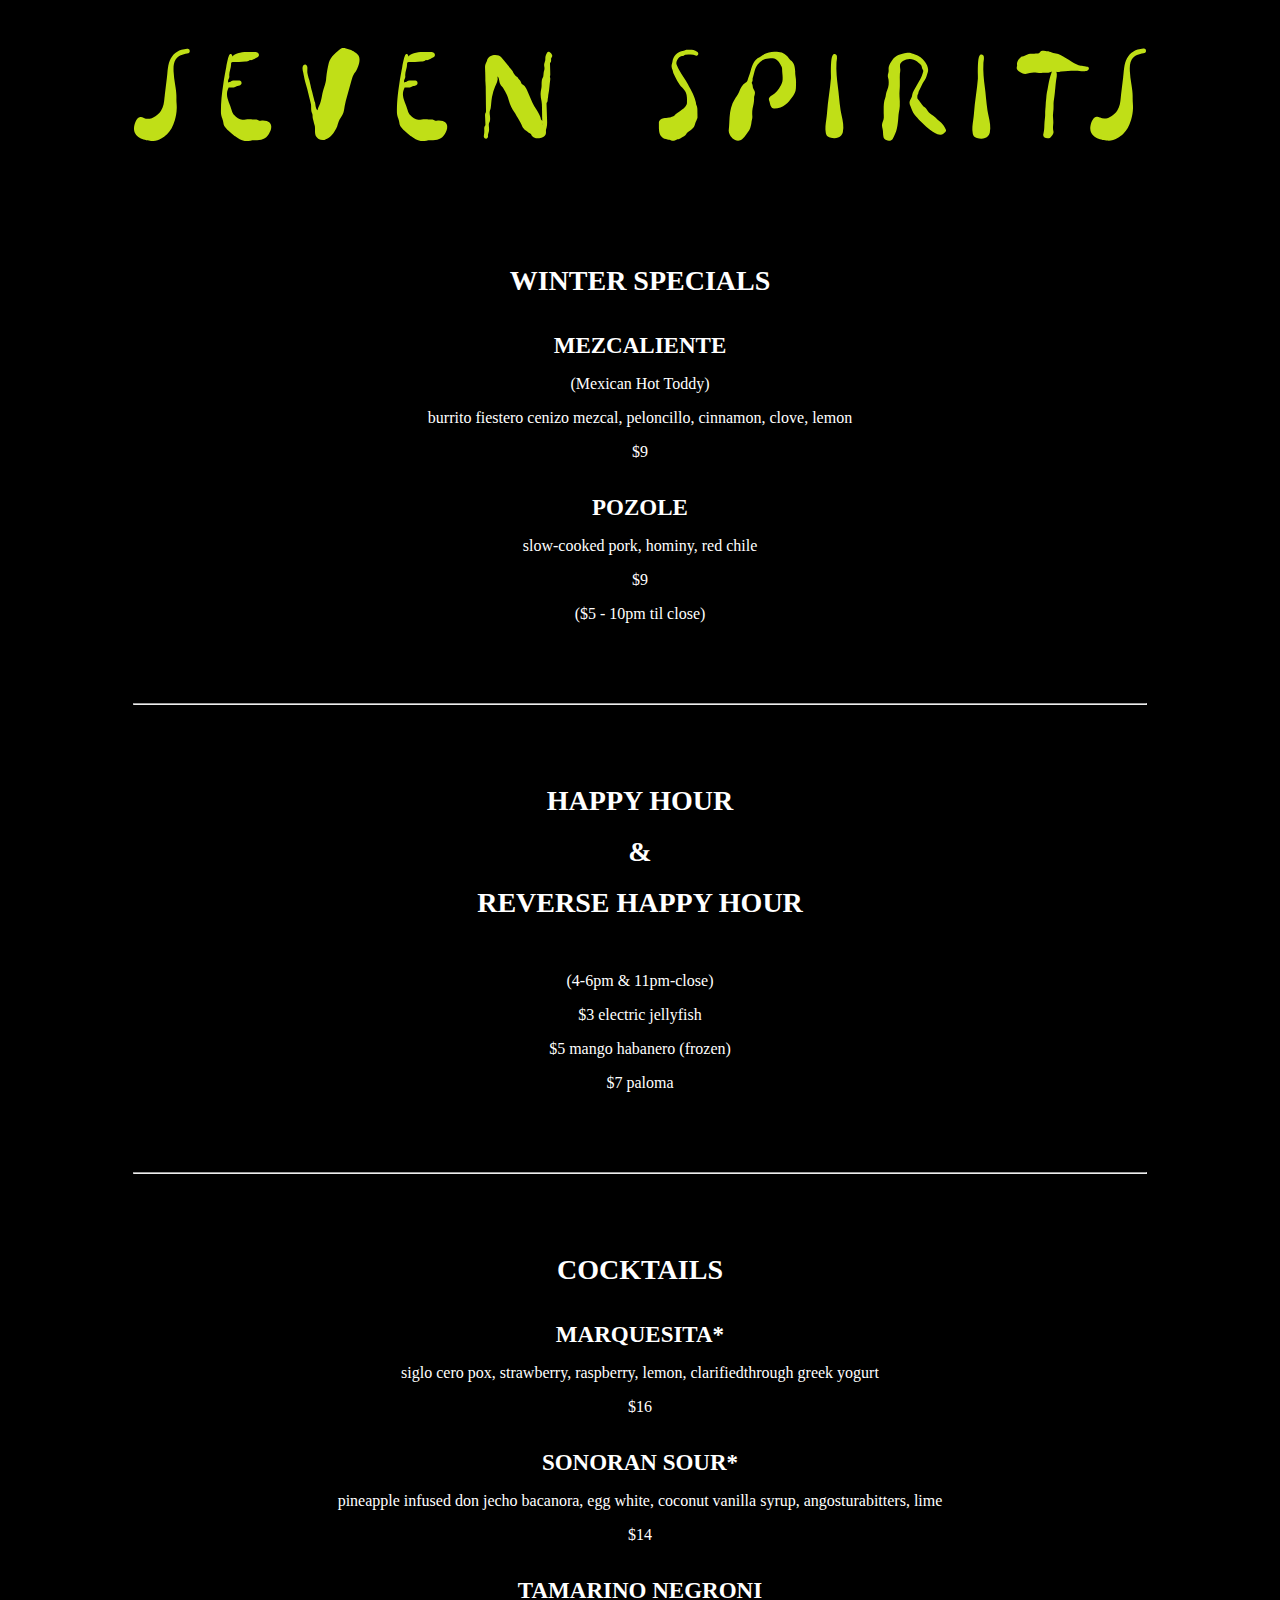
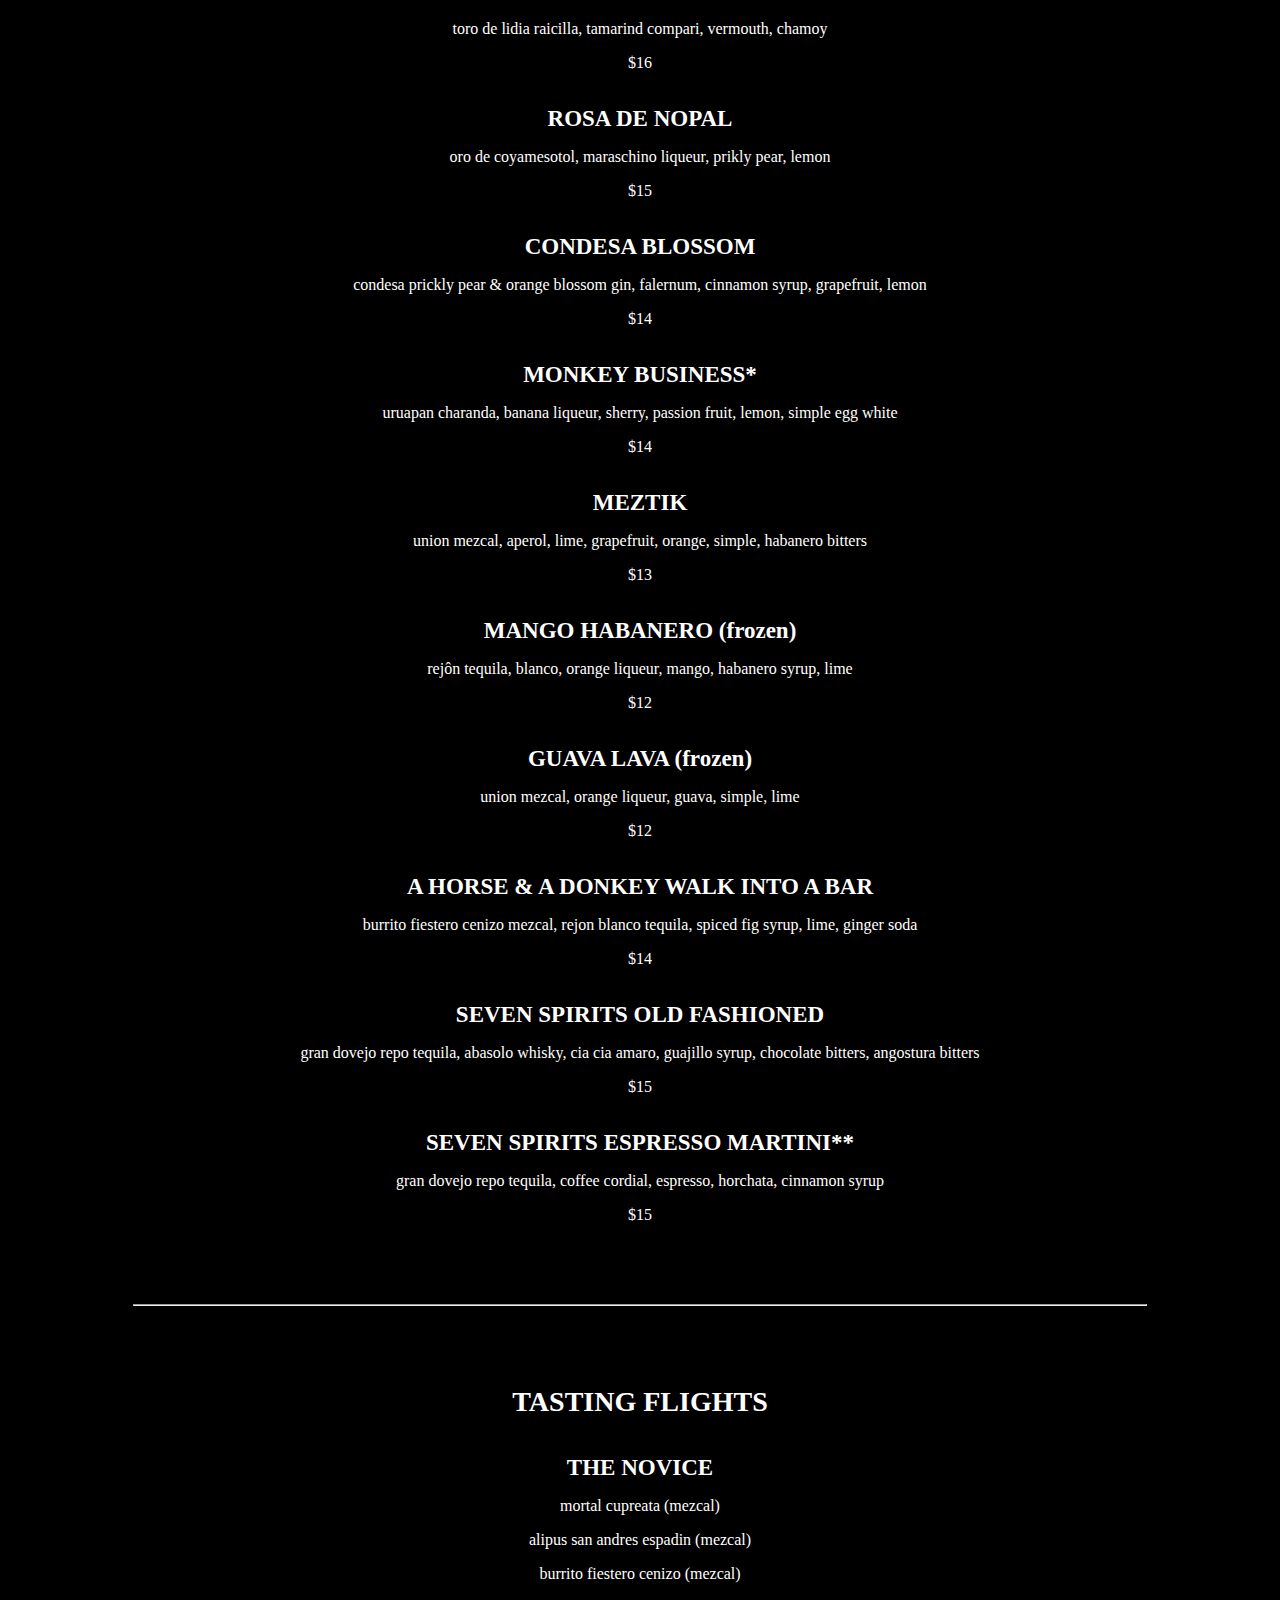
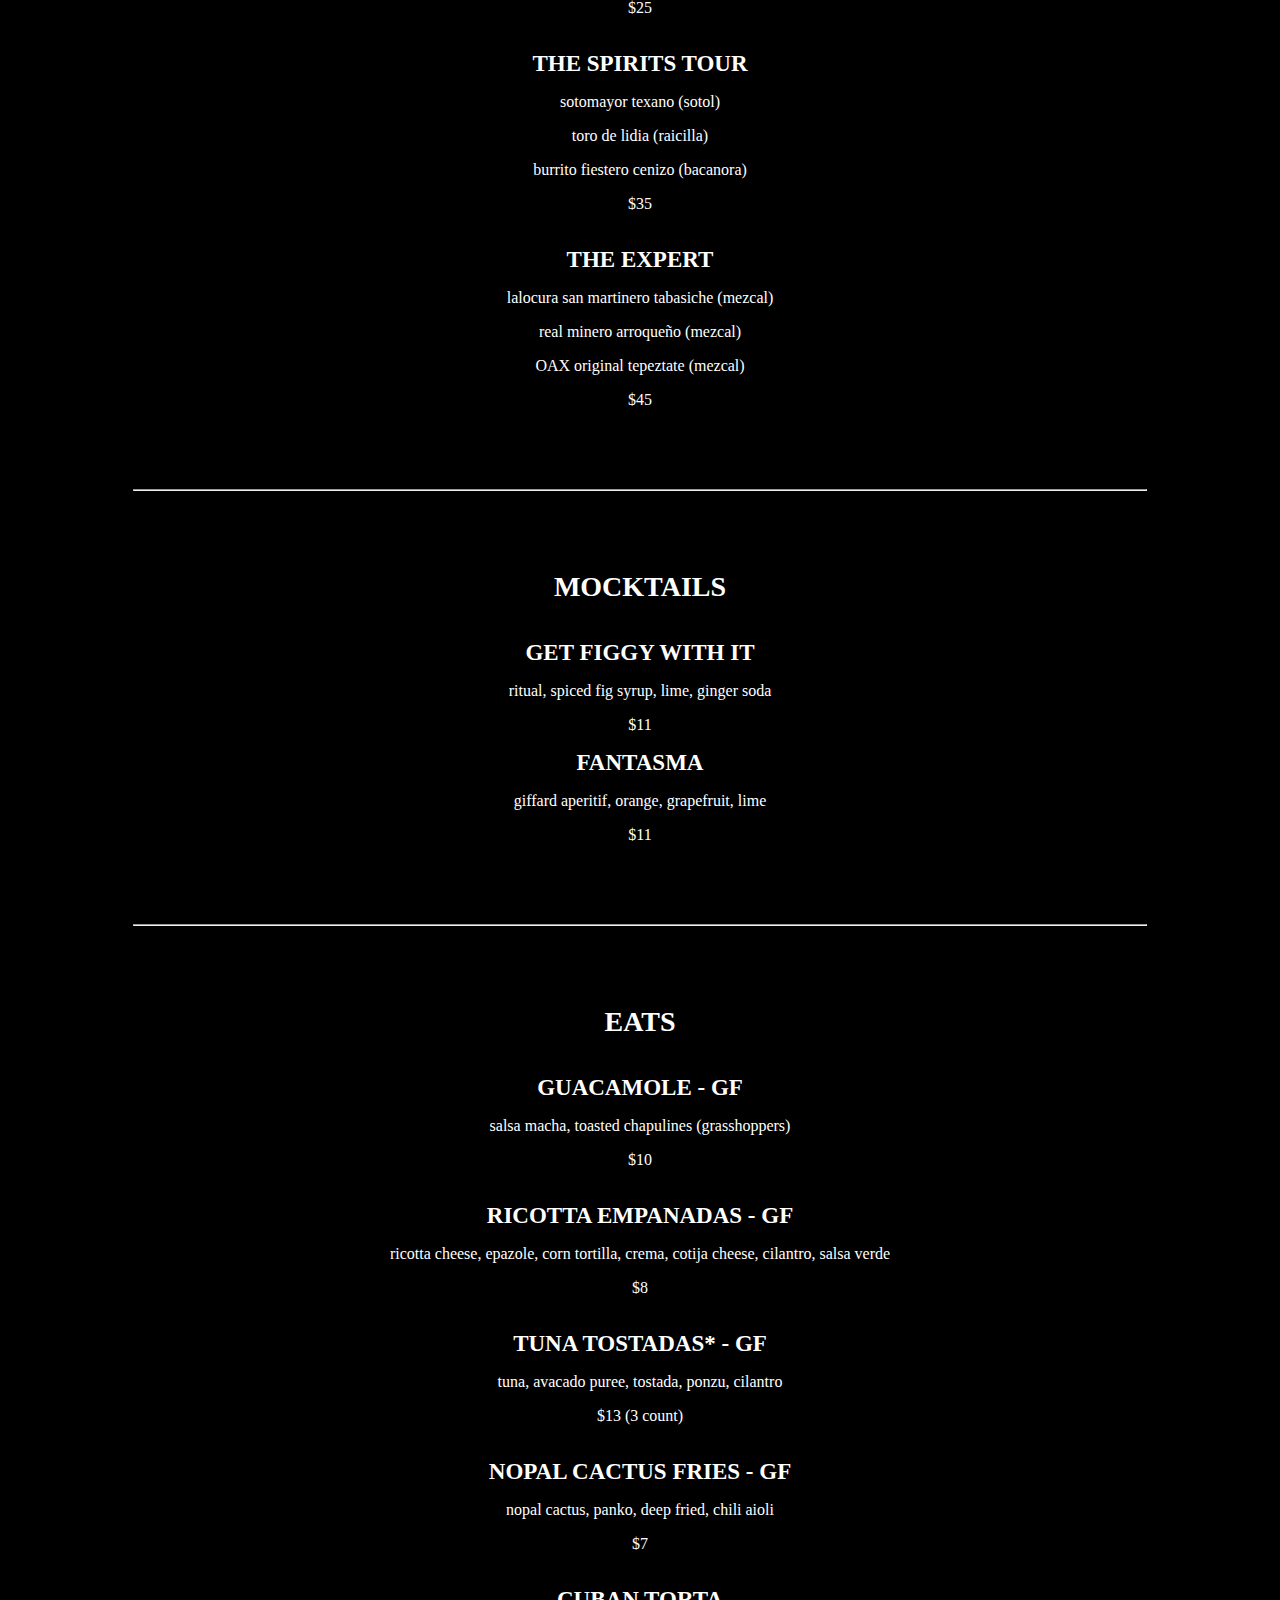
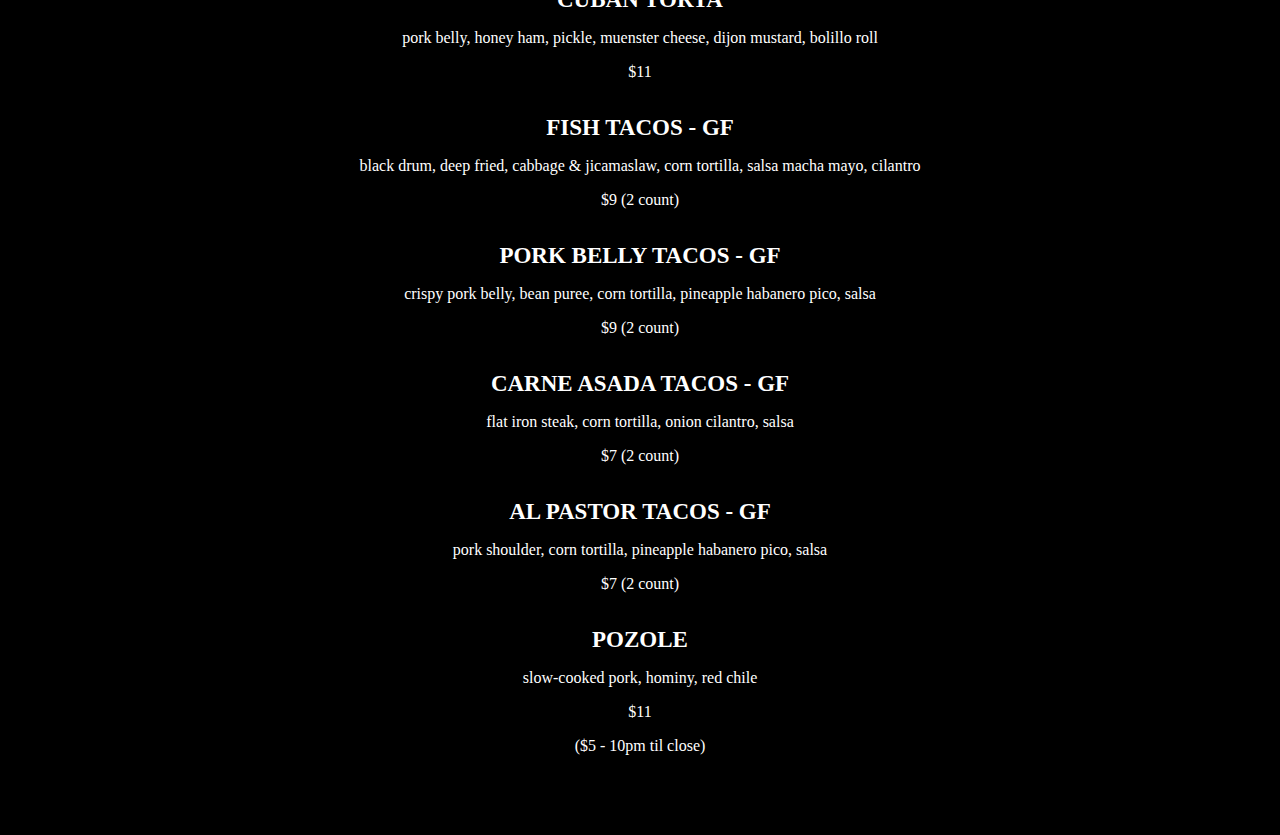
==== commit 2675df5b: "adjusted seven spirits image" ====
--- a/index.html
+++ b/index.html
@@ -161,5 +161,4 @@
     <p>($5 - 10pm til close)</p>
 </section>
 </body>
-<script src="list.js"></script>
 </html>
--- a/list.css
+++ b/list.css
@@ -18,9 +18,9 @@
 }
 .image {
     width: 80%;
-    padding: 20px 0px 20px;
+    padding: 20px 0px;
     position: relative;
-    margin:  0px 40px;
+    margin: 20px;
     border-radius: 20px
 }
 hr {
